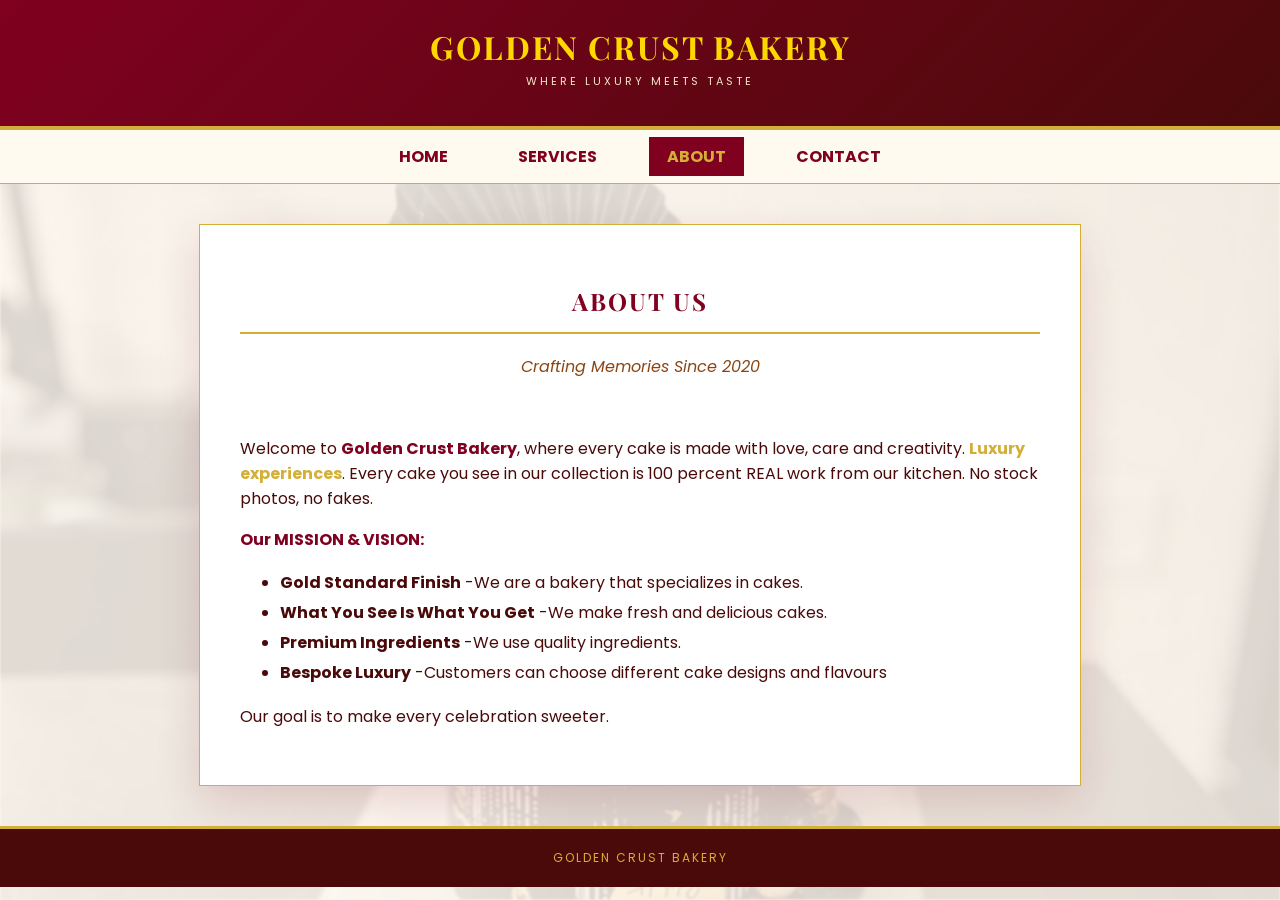
==== about.html @ fea61751 "Part 2 final" ====
<!DOCTYPE html>
<html>
<head><title>About - Golden Crust</title>
<style>
@import url('https://fonts.googleapis.com/css2?family=Playfair+Display:wght@600&family=Poppins&display=swap');
body{font-family:'Poppins',Arial; margin:0; color:#4a0a0a; position:relative; background:#fff8f0;}
body::before{content:''; position:fixed; top:0; left:0; right:0; bottom:0; background:url('cake_2_CLEAN.jpg') center/cover; filter:blur(1px); z-index:-2;}
body::after{content:''; position:fixed; top:0; left:0; right:0; bottom:0; background:rgba(255,248,240,0.85); z-index:-1;}
header{background:linear-gradient(135deg,#800020,#4a0a0a); color:#ffd700; padding:25px; text-align:center; border-bottom:4px solid #D4AF37;}
header h1{font-family:'Playfair Display',serif; letter-spacing:2px; margin:0;}
header p{color:#f5e6c8; font-size:11px; letter-spacing:3px; margin-top:5px;}
nav{background:#fffaf0; padding:14px; text-align:center; border-bottom:1px solid #D4AF37; position:sticky; top:0; z-index:10;}
nav a{margin:0 15px; text-decoration:none; color:#800020; font-weight:bold; padding:8px 18px;}
nav a.active, nav a:hover{background:#800020; color:#D4AF37;}
.content{max-width:800px; margin:40px auto; background:white; padding:40px; border:1px solid #D4AF37; box-shadow:0 15px 40px rgba(128,0,32,0.15);}
.content h2{font-family:'Playfair Display',serif; color:#800020; letter-spacing:2px; text-align:center; border-bottom:2px solid #D4AF37; padding-bottom:15px;}
.content ul{line-height:30px;}
footer{background:#4a0a0a; color:#D4AF37; text-align:center; padding:20px; border-top:3px solid #D4AF37; letter-spacing:2px; font-size:12px; margin-top:40px;}
</style>
</head>
<body>
<header><h1>GOLDEN CRUST BAKERY</h1><p>WHERE LUXURY MEETS TASTE</p></header>
<nav>
<a href="index.html">HOME</a>
<a href="services.html">SERVICES</a>
<a href="about.html" class="active">ABOUT</a>
<a href="contact.html">CONTACT</a>
</nav>
<div class="content">
<h2>ABOUT US</h2>
<p style="text-align:center; font-style:italic; color:#8b4513;">Crafting Memories Since 2020</p>
<br>
<p>Welcome to <b style="color:#800020;">Golden Crust Bakery</b>, where every cake is made with love, care and creativity. <b style="color:#D4AF37;">Luxury experiences</b>. Every cake you see in our collection is 100 percent REAL work from our kitchen. No stock photos, no fakes.</p>
<p><b style="color:#800020;">Our MISSION & VISION:</b></p>
<ul>
<li><b>Gold Standard Finish</b> -We are a bakery that specializes in cakes. </li>
<li><b>What You See Is What You Get</b> -We make fresh and delicious cakes. </li>
<li><b>Premium Ingredients</b> -We use quality ingredients.</li>
<li><b>Bespoke Luxury</b> -Customers can choose different cake designs and flavours</li>
</ul>
<p>Our goal is to make every celebration sweeter.</p>
</div>
<footer>GOLDEN CRUST BAKERY </footer>
</body>
</html>
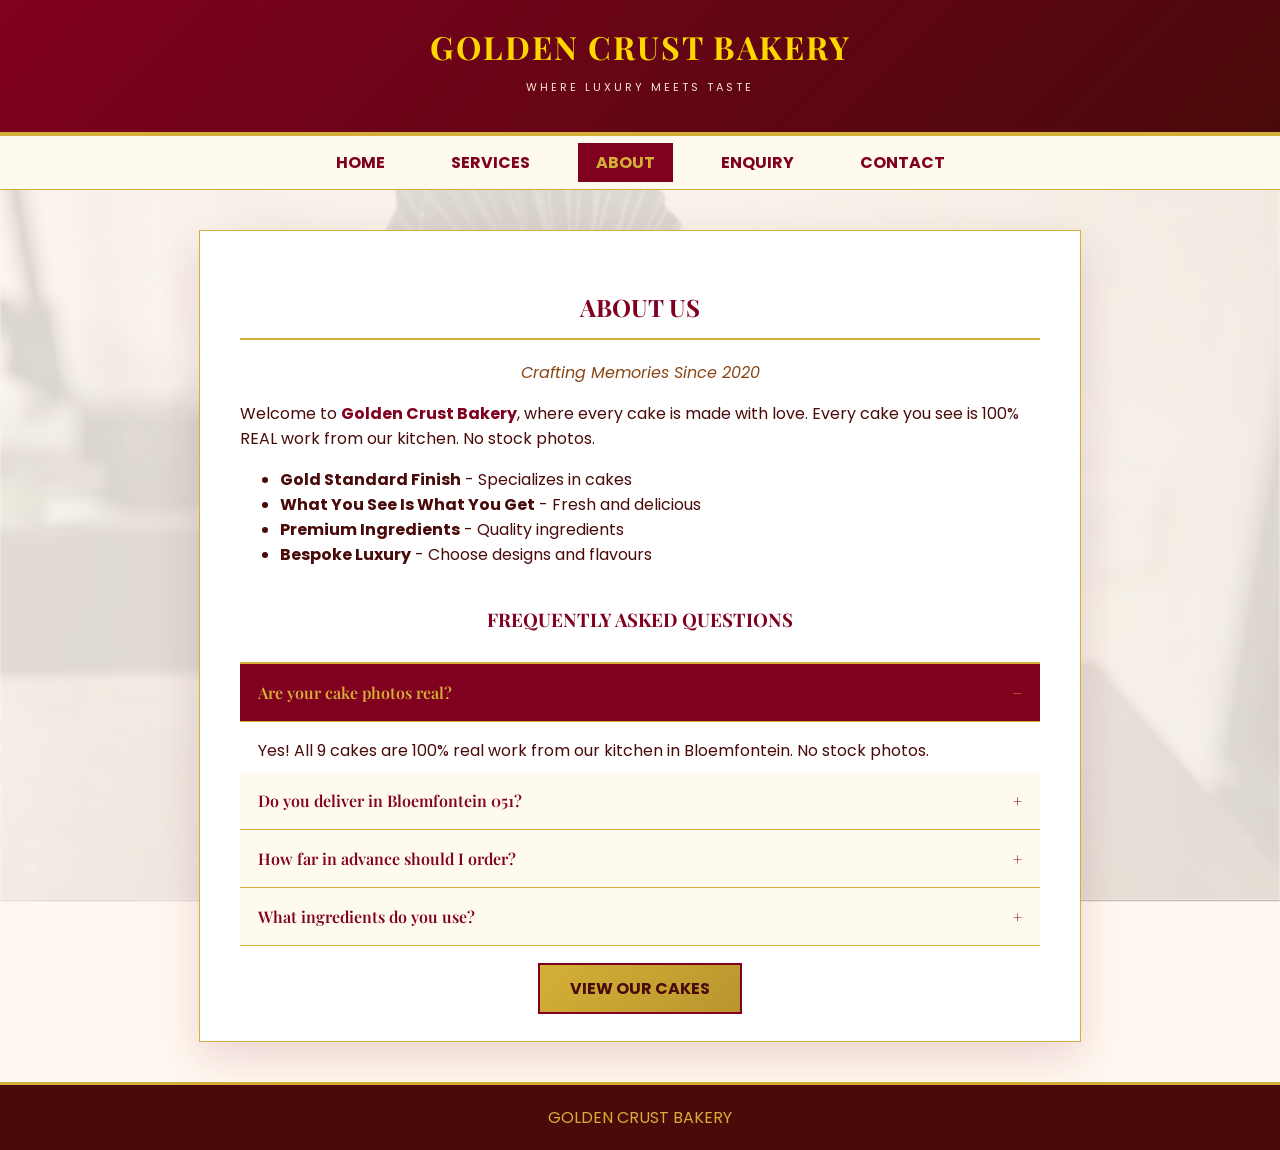
==== commit 2846da8e: "Part 3 finale - added lightbox, map, enquiry form , SEO files" ====
--- a/about.html
+++ b/about.html
@@ -1,6 +1,10 @@
 <!DOCTYPE html>
-<html>
-<head><title>About - Golden Crust</title>
+<html lang="en">
+<head>
+<meta charset="UTF-8">
+<meta name="viewport" content="width=device-width, initial-scale=1.0">
+<title>About Us | Real Cakes Since 2020 - Golden Crust Bakery</title>
+<meta name="description" content="About Golden Crust Bakery Bloemfontein - Since 2020, 100% real cakes from our kitchen, no stock photos.">
 <style>
 @import url('https://fonts.googleapis.com/css2?family=Playfair+Display:wght@600&family=Poppins&display=swap');
 body{font-family:'Poppins',Arial; margin:0; color:#4a0a0a; position:relative; background:#fff8f0;}
@@ -8,38 +12,45 @@
 body::after{content:''; position:fixed; top:0; left:0; right:0; bottom:0; background:rgba(255,248,240,0.85); z-index:-1;}
 header{background:linear-gradient(135deg,#800020,#4a0a0a); color:#ffd700; padding:25px; text-align:center; border-bottom:4px solid #D4AF37;}
 header h1{font-family:'Playfair Display',serif; letter-spacing:2px; margin:0;}
-header p{color:#f5e6c8; font-size:11px; letter-spacing:3px; margin-top:5px;}
 nav{background:#fffaf0; padding:14px; text-align:center; border-bottom:1px solid #D4AF37; position:sticky; top:0; z-index:10;}
 nav a{margin:0 15px; text-decoration:none; color:#800020; font-weight:bold; padding:8px 18px;}
 nav a.active, nav a:hover{background:#800020; color:#D4AF37;}
 .content{max-width:800px; margin:40px auto; background:white; padding:40px; border:1px solid #D4AF37; box-shadow:0 15px 40px rgba(128,0,32,0.15);}
-.content h2{font-family:'Playfair Display',serif; color:#800020; letter-spacing:2px; text-align:center; border-bottom:2px solid #D4AF37; padding-bottom:15px;}
-.content ul{line-height:30px;}
-footer{background:#4a0a0a; color:#D4AF37; text-align:center; padding:20px; border-top:3px solid #D4AF37; letter-spacing:2px; font-size:12px; margin-top:40px;}
+.accordion{margin-top:30px; border-top:2px solid #D4AF37;}
+.acc-btn{background:#fffaf0; color:#800020; cursor:pointer; padding:18px; width:100%; text-align:left; border:none; border-bottom:1px solid #D4AF37; font-family:'Playfair Display',serif; font-size:16px; transition:0.4s; font-weight:600;}
+.acc-btn:hover, .acc-btn.active{background:#800020; color:#D4AF37;}
+.acc-btn::after{content:'\002B'; float:right;}
+.acc-btn.active::after{content:'\2212';}
+.acc-content{padding:0 18px; background:white; max-height:0; overflow:hidden; transition:max-height 0.4s ease-out;}
+.fade-in{opacity:0; transform:translateY(20px); transition:all 0.8s ease;}
+.fade-in.show{opacity:1; transform:translateY(0);}
+footer{background:#4a0a0a; color:#D4AF37; text-align:center; padding:20px; border-top:3px solid #D4AF37; margin-top:40px;}
 </style>
 </head>
 <body>
-<header><h1>GOLDEN CRUST BAKERY</h1><p>WHERE LUXURY MEETS TASTE</p></header>
-<nav>
-<a href="index.html">HOME</a>
-<a href="services.html">SERVICES</a>
-<a href="about.html" class="active">ABOUT</a>
-<a href="contact.html">CONTACT</a>
-</nav>
-<div class="content">
-<h2>ABOUT US</h2>
+<header><h1>GOLDEN CRUST BAKERY</h1><p style="color:#f5e6c8; font-size:11px; letter-spacing:3px;">WHERE LUXURY MEETS TASTE</p></header>
+<nav><a href="index.html">HOME</a><a href="services.html">SERVICES</a><a href="about.html" class="active">ABOUT</a><a href="enquiry.html">ENQUIRY</a><a href="contact.html">CONTACT</a></nav>
+<div class="content fade-in">
+<h2 style="font-family:'Playfair Display'; color:#800020; text-align:center; border-bottom:2px solid #D4AF37; padding-bottom:15px;">ABOUT US</h2>
 <p style="text-align:center; font-style:italic; color:#8b4513;">Crafting Memories Since 2020</p>
-<br>
-<p>Welcome to <b style="color:#800020;">Golden Crust Bakery</b>, where every cake is made with love, care and creativity. <b style="color:#D4AF37;">Luxury experiences</b>. Every cake you see in our collection is 100 percent REAL work from our kitchen. No stock photos, no fakes.</p>
-<p><b style="color:#800020;">Our MISSION & VISION:</b></p>
-<ul>
-<li><b>Gold Standard Finish</b> -We are a bakery that specializes in cakes. </li>
-<li><b>What You See Is What You Get</b> -We make fresh and delicious cakes. </li>
-<li><b>Premium Ingredients</b> -We use quality ingredients.</li>
-<li><b>Bespoke Luxury</b> -Customers can choose different cake designs and flavours</li>
-</ul>
-<p>Our goal is to make every celebration sweeter.</p>
+<p>Welcome to <b style="color:#800020;">Golden Crust Bakery</b>, where every cake is made with love. Every cake you see is 100% REAL work from our kitchen. No stock photos.</p>
+<ul><li><b>Gold Standard Finish</b> - Specializes in cakes</li><li><b>What You See Is What You Get</b> - Fresh and delicious</li><li><b>Premium Ingredients</b> - Quality ingredients</li><li><b>Bespoke Luxury</b> - Choose designs and flavours</li></ul>
+<h3 style="font-family:'Playfair Display'; color:#800020; text-align:center; margin-top:40px;">FREQUENTLY ASKED QUESTIONS</h3>
+<div class="accordion">
+<button class="acc-btn">Are your cake photos real?</button><div class="acc-content"><p>Yes! All 9 cakes are 100% real work from our kitchen in Bloemfontein. No stock photos.</p></div>
+<button class="acc-btn">Do you deliver in Bloemfontein 051?</button><div class="acc-content"><p>Yes, delivery within Bloemfontein. Free for orders over R500. WhatsApp 079 142 1234.</p></div>
+<button class="acc-btn">How far in advance should I order?</button><div class="acc-content"><p>Birthday: 3 days. Wedding: 2 weeks. Use <a href="enquiry.html" style="color:#800020;">Enquiry page</a> for quote.</p></div>
+<button class="acc-btn">What ingredients do you use?</button><div class="acc-content"><p>Premium: real butter, Belgian chocolate, fresh cream, free-range eggs.</p></div>
 </div>
-<footer>GOLDEN CRUST BAKERY </footer>
+<div style="text-align:center; margin-top:30px;"><a href="services.html" style="background:linear-gradient(135deg,#D4AF37,#b8962e); color:#4a0a0a; padding:12px 30px; border:2px solid #800020; font-weight:bold; text-decoration:none;">VIEW OUR CAKES</a></div>
+</div>
+<footer>GOLDEN CRUST BAKERY</footer>
+<script>
+const observer=new IntersectionObserver(entries=>{entries.forEach(e=>{if(e.isIntersecting) e.target.classList.add('show');});});
+document.querySelectorAll('.fade-in').forEach(el=>observer.observe(el));
+const accBtns=document.getElementsByClassName("acc-btn");
+for(let i=0;i<accBtns.length;i++){accBtns[i].addEventListener("click",function(){this.classList.toggle("active");const content=this.nextElementSibling;if(content.style.maxHeight){content.style.maxHeight=null;}else{content.style.maxHeight=content.scrollHeight+"px";}});}
+if(accBtns[0]) accBtns[0].click();
+</script>
 </body>
 </html>
